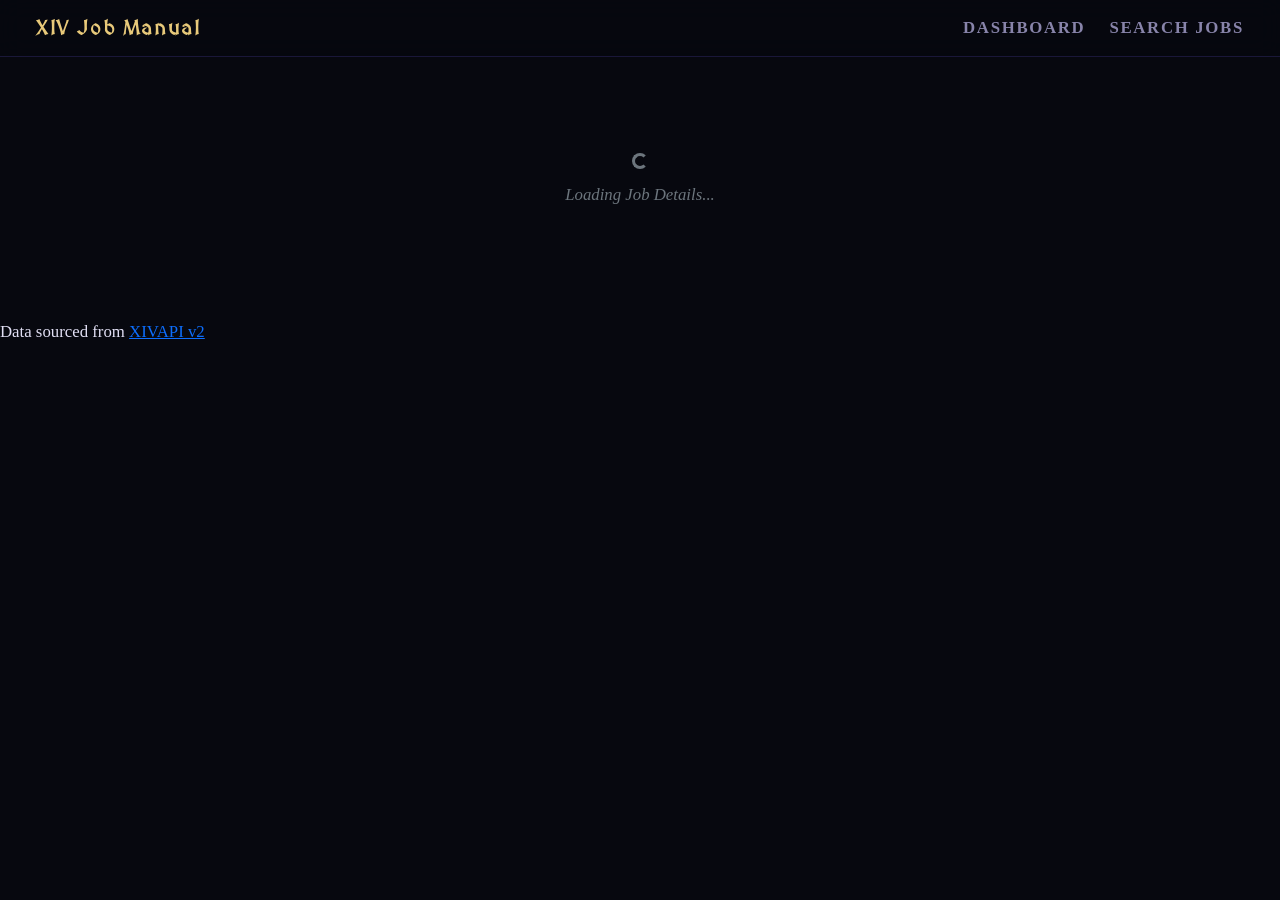
==== detail.html @ 85168349 "Rename details.html to detail.html" ====
<!DOCTYPE html>
<html lang="en">
<head>
    <meta charset="UTF-8">
    <meta name="viewport" content="width=device-width, initial-scale=1.0"/>
    <title>Job Details - XIV Job Manual</title>
    <link href = "https://cdn.jsdelivr.net/npm/bootstrap@5.3.3/dist/css/bootstrap.min.css" rel="stylesheet" integrity="sha384-sRIl4kxILFvY47J16cr9ZwB07vP4J8+LH7qKQnuqkuIAvNWLzeN8tE5YBujZqJLB" crossorigin="anonymous">
    <link href="https://fonts.googleapis.com/css2?family=MedievalSharp&family=IM+Fell+English:ital@0;1&display=swap" rel="stylesheet"/>
    <link rel="stylesheet" href="style.css"/>
</head>
<body>

    <canvas id="stars"></canvas>
    <nav class="navbar navbar-expand-lg sticky-top px-4 site-nav">
        <div class="container-fluid">
            <a class="navbar-brand fw-semibold site-brand" href="index.html">XIV Job Manual </a>
            <div class="d-flex gap-4">
                <a href = "index.html" class="nav-link text-uppercase fw-semibold muted-link">Dashboard</a>
                <a href = "search.html" class="nav-link text-uppercase fw-semibold muted-link">Search Jobs</a>
            </div>
        </div>
    </nav>

    <main class="container py-5" id="detail-root">
        <div class="text-center py-5 text-secondary">
            <div class="spinner-border spinner-border-sm mb-2" role="status"></div>
            <p class="fst-italic">Loading Job Details...</p>
        </div>
    </main>

    <footer class="site-footer">
        <p>Data sourced from <a href="https://v2.xivapi.com" target="_blank">XIVAPI v2</a></p>
    </footer>

    <script src="https://cdn.jsdelivr.net/npm/bootstrap@5.3.3/dist/js/bootstrap.bundle.min.js" integrity="sha384-FKyoEForCGlyvwx9Hj09JcYn3nv7wiPVlz7YYwJrWVcXK/BmnVDxM+D2scQbITxI" crossorigin="anonymous"></script>
    <script src="api.js"></script>
    <script src="details.js"></script>

</body>
</html>
---- style.css ----
:root {
  --accent:       #8b6fff;
  --accent2:      #c084fc;
  --accent3:      #38bdf8;
  --gold:         #e8c97a;
 
  --tank-color:   #38bdf8;
  --healer-color: #4ade80;
  --dps-color:    #f87171;
  --class-color:  #c084fc;
 
  --font-display: 'MedievalSharp', serif;
  --font-body:    'IM Fell English', serif;
}

body {
  background-color: #07080f;
  color: #e2e0f5;
  font-family: var(--font-body);
  font-size: 1.05rem;
}

#stars {
  position: fixed;
  inset: 0;
  z-index: 0;
  pointer-events: none;
  opacity: 0.6;
}

.site-nav {
  background: rgba(7, 8, 15, 0.85);
  backdrop-filter: blur(12px);
  border-bottom: 1px solid rgba(120,100,255,0.18);
  z-index: 100;
}
 
.site-brand {
  font-family: var(--font-display);
  color: var(--gold) !important;
  letter-spacing: 0.08em;
}
 
.active-link  { color: var(--accent2) !important; letter-spacing: 0.1em; }
.muted-link   { color: #8884aa !important; letter-spacing: 0.1em; }
.muted-link:hover { color: var(--accent2) !important; }

.hero-section {
  position: relative;
  z-index: 1;
  overflow: hidden;
}

.hero-glow {
  position: absolute;
  top: -80px; left: 50%;
  transform: translateX(-50%);
  width: 700px; height: 400px;
  background: radial-gradient(ellipse, rgba(139,111,255,0.18) 0%, transparent 70%);
  pointer-events: none;
}
 
.gradient-title {
  font-family: var(--font-display);
  background: linear-gradient(135deg, #f5dfa0 0%, var(--accent2) 60%, var(--accent3) 100%);
  -webkit-background-clip: text;
  -webkit-text-fill-color: transparent;
  background-clip: text;
}
 
.btn-glow {
  font-family: var(--font-display);
  font-size: 0.78rem;
  letter-spacing: 0.12em;
  text-transform: uppercase;
  background: linear-gradient(135deg, var(--accent), var(--accent2));
  color: #fff;
  border: none;
  box-shadow: 0 0 24px rgba(139,111,255,0.3);
  transition: transform 0.2s, box-shadow 0.2s;
}
.btn-glow:hover {
  transform: translateY(-2px);
  box-shadow: 0 0 36px rgba(139,111,255,0.5);
  color: #fff;
  
.stats-section  { background: #11132a; border-color: rgba(120,100,255,0.18) !important; position: relative; z-index: 1; }
.accent-text    { color: var(--accent2); }
.gold-text      { color: var(--gold); font-family: var(--font-display); }
.letter-wide    { letter-spacing: 0.12em; }

.badge-tank   { color: var(--tank-color);   border-color: var(--tank-color)   !important; background: rgba(56,189,248,0.07);  font-family: var(--font-display); font-size: 0.65rem; letter-spacing: 0.15em; }
.badge-healer { color: var(--healer-color); border-color: var(--healer-color) !important; background: rgba(74,222,128,0.07);  font-family: var(--font-display); font-size: 0.65rem; letter-spacing: 0.15em; }
.badge-dps    { color: var(--dps-color);    border-color: var(--dps-color)    !important; background: rgba(248,113,113,0.07); font-family: var(--font-display); font-size: 0.65rem; letter-spacing: 0.15em; }
.badge-class  { color: var(--class-color);  border-color: var(--class-color)  !important; background: rgba(192,132,252,0.07); font-family: var(--font-display); font-size: 0.65rem; letter-spacing: 0.15em; }

.surface-card {
  background: #11132a !important;
  border-color: rgba(120,100,255,0.18) !important;
}
 
.job-card {
  background: #11132a;
  border: 1px solid rgba(120,100,255,0.18);
  border-radius: 12px;
  padding: 1.25rem 1rem;
  text-align: center;
  text-decoration: none;
  color: #e2e0f5;
  display: block;
  transition: transform 0.22s, border-color 0.22s, box-shadow 0.22s;
}
.job-card:hover {
  transform: translateY(-4px);
  border-color: rgba(160,130,255,0.45);
  box-shadow: 0 0 24px rgba(139,111,255,0.3);
  color: #e2e0f5;
}
 
.job-card-icon {
  width: 56px; height: 56px;
  object-fit: contain;
  margin-bottom: 0.75rem;
  filter: drop-shadow(0 0 8px rgba(139,111,255,0.4));
}
 
.job-card-icon-placeholder {
  width: 56px; height: 56px;
  margin: 0 auto 0.75rem;
  background: #181a38;
  border-radius: 50%;
  display: flex; align-items: center; justify-content: center;
  font-size: 1.4rem;
}
 
.job-card-abbr {
  font-family: var(--font-display);
  font-size: 0.65rem;
  letter-spacing: 0.18em;
  color: var(--accent2);
  text-transform: uppercase;
  margin-bottom: 0.2rem;
}
 
.job-card-name {
  font-family: var(--font-display);
  font-size: 0.95rem;
  font-weight: 600;
  margin-bottom: 0.3rem;
}

.page-header-section {
  background: linear-gradient(180deg, rgba(139,111,255,0.07) 0%, transparent 100%);
  position: relative; z-index: 1;
}
 
.form-control:focus {
  box-shadow: 0 0 0 3px rgba(139,111,255,0.2) !important;
  border-color: var(--accent) !important;
}
 
.filter-pill {
  font-family: var(--font-display);
  font-size: 0.68rem;
  letter-spacing: 0.1em;
  text-transform: uppercase;
  color: #8884aa;
  border: 1px solid rgba(120,100,255,0.18);
  background: transparent;
}
.filter-pill:hover { border-color: var(--accent); color: var(--accent); }
.filter-pill.active { background: var(--accent); color: #fff; border-color: var(--accent); }

.back-link {
  font-family: var(--font-display);
  font-size: 0.72rem;
  letter-spacing: 0.1em;
  text-transform: uppercase;
  color: #8884aa;
  text-decoration: none;
}
.back-link:hover { color: var(--accent2); }
 
.detail-icon-wrap {
  width: 100px; height: 100px;
  background: #0d0e1e;
  border-radius: 50%;
  border: 2px solid rgba(160,130,255,0.45);
  display: flex; align-items: center; justify-content: center;
  box-shadow: 0 0 24px rgba(139,111,255,0.3);
  flex-shrink: 0;
}
 
.detail-icon {
  width: 72px; height: 72px;
  object-fit: contain;
  filter: drop-shadow(0 0 10px rgba(139,111,255,0.5));
}
 
.section-heading {
  font-family: var(--font-display);
  font-size: 0.72rem;
  letter-spacing: 0.18em;
  text-transform: uppercase;
  color: var(--accent);
  border-bottom: 1px solid rgba(120,100,255,0.18);
  padding-bottom: 0.5rem;
  margin-bottom: 1rem;
}

.accent-link { color: var(--accent2); text-decoration: none; }
.accent-link:hover { text-decoration: underline; }

nav, header, section, main, footer { position: relative; z-index: 1; }

.border-top, .border-bottom, .border-end {
  border-color: rgba(120,100,255,0.18) !important;
}
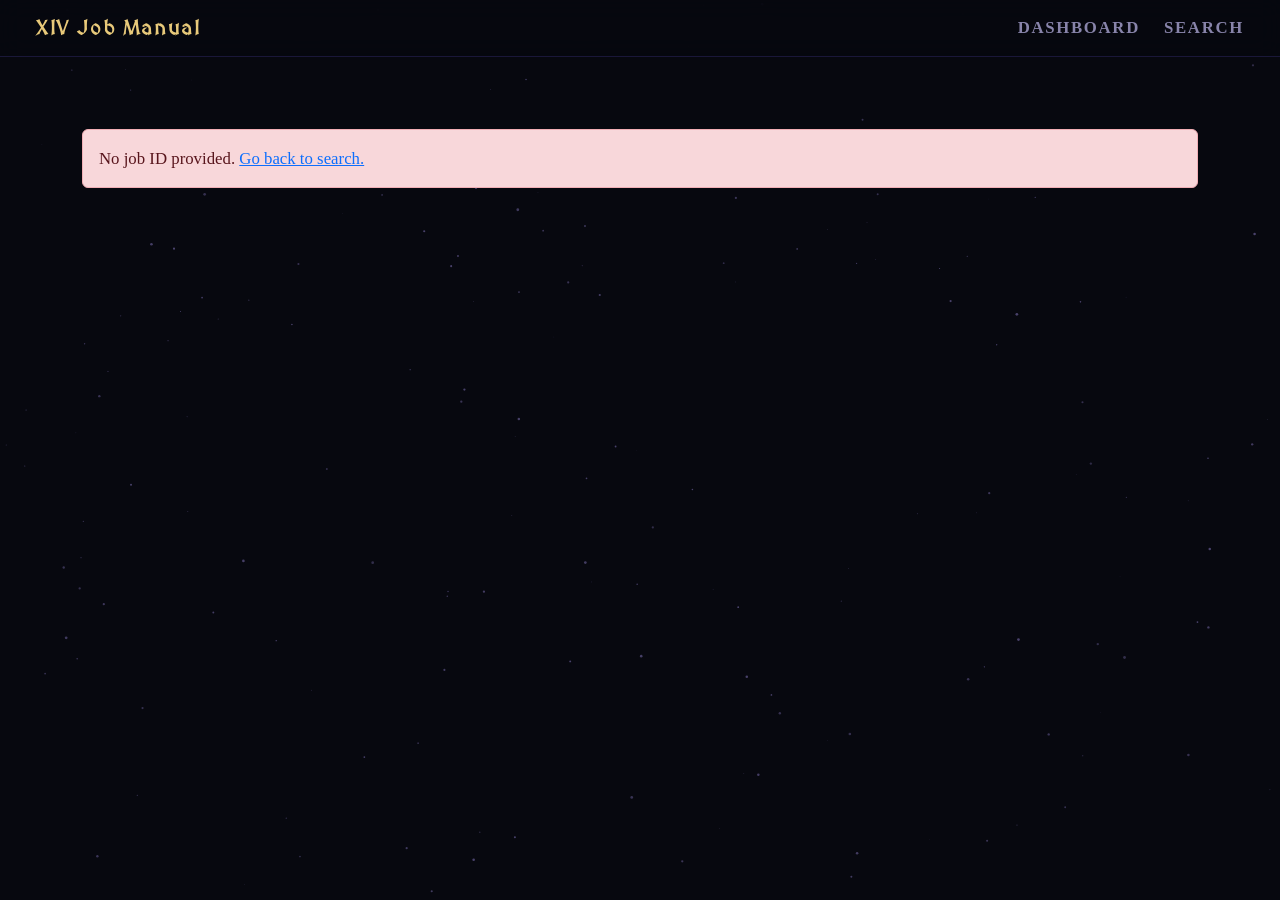
==== commit 571d630d: "Refactor detail.html for consistency and updates" ====
--- a/detail.html
+++ b/detail.html
@@ -1,40 +1,37 @@
 <!DOCTYPE html>
 <html lang="en">
 <head>
-    <meta charset="UTF-8">
-    <meta name="viewport" content="width=device-width, initial-scale=1.0"/>
-    <title>Job Details - XIV Job Manual</title>
-    <link href = "https://cdn.jsdelivr.net/npm/bootstrap@5.3.3/dist/css/bootstrap.min.css" rel="stylesheet" integrity="sha384-sRIl4kxILFvY47J16cr9ZwB07vP4J8+LH7qKQnuqkuIAvNWLzeN8tE5YBujZqJLB" crossorigin="anonymous">
-    <link href="https://fonts.googleapis.com/css2?family=MedievalSharp&family=IM+Fell+English:ital@0;1&display=swap" rel="stylesheet"/>
-    <link rel="stylesheet" href="style.css"/>
+  <meta charset="UTF-8" />
+  <meta name="viewport" content="width=device-width, initial-scale=1.0"/>
+  <title>Job Detail — XIV Job Manual</title>
+  <link href="https://cdn.jsdelivr.net/npm/bootstrap@5.3.3/dist/css/bootstrap.min.css" rel="stylesheet"/>
+  <link href="https://fonts.googleapis.com/css2?family=MedievalSharp&family=IM+Fell+English:ital@0;1&display=swap" rel="stylesheet"/>
+  <link rel="stylesheet" href="style.css"/>
 </head>
 <body>
-
-    <canvas id="stars"></canvas>
-    <nav class="navbar navbar-expand-lg sticky-top px-4 site-nav">
-        <div class="container-fluid">
-            <a class="navbar-brand fw-semibold site-brand" href="index.html">XIV Job Manual </a>
-            <div class="d-flex gap-4">
-                <a href = "index.html" class="nav-link text-uppercase fw-semibold muted-link">Dashboard</a>
-                <a href = "search.html" class="nav-link text-uppercase fw-semibold muted-link">Search Jobs</a>
-            </div>
-        </div>
-    </nav>
-
-    <main class="container py-5" id="detail-root">
-        <div class="text-center py-5 text-secondary">
-            <div class="spinner-border spinner-border-sm mb-2" role="status"></div>
-            <p class="fst-italic">Loading Job Details...</p>
-        </div>
-    </main>
-
-    <footer class="site-footer">
-        <p>Data sourced from <a href="https://v2.xivapi.com" target="_blank">XIVAPI v2</a></p>
-    </footer>
-
-    <script src="https://cdn.jsdelivr.net/npm/bootstrap@5.3.3/dist/js/bootstrap.bundle.min.js" integrity="sha384-FKyoEForCGlyvwx9Hj09JcYn3nv7wiPVlz7YYwJrWVcXK/BmnVDxM+D2scQbITxI" crossorigin="anonymous"></script>
-    <script src="api.js"></script>
-    <script src="details.js"></script>
-
+ 
+  <canvas id="stars"></canvas>
+ 
+  
+  <nav class="navbar navbar-expand-lg sticky-top px-4 site-nav">
+    <div class="container-fluid">
+      <a class="navbar-brand fw-semibold site-brand" href="index.html">XIV Job Manual</a>
+      <div class="d-flex gap-4">
+        <a href="index.html" class="nav-link text-uppercase small fw-semibold muted-link">Dashboard</a>
+        <a href="search.html" class="nav-link text-uppercase small fw-semibold muted-link">Search</a>
+      </div>
+    </div>
+  </nav>
+ 
+  <main class="container py-5" id="detail-root">
+    <div class="text-center py-5 text-secondary">
+      <div class="spinner-border spinner-border-sm mb-2" role="status"></div>
+      <p class="fst-italic">Loading job details…</p>
+    </div>
+  </main>
+ 
+  <script src="https://cdn.jsdelivr.net/npm/bootstrap@5.3.3/dist/js/bootstrap.bundle.min.js"></script>
+  <script src="api.js"></script>
+  <script src="detail.js"></script>
 </body>
 </html>
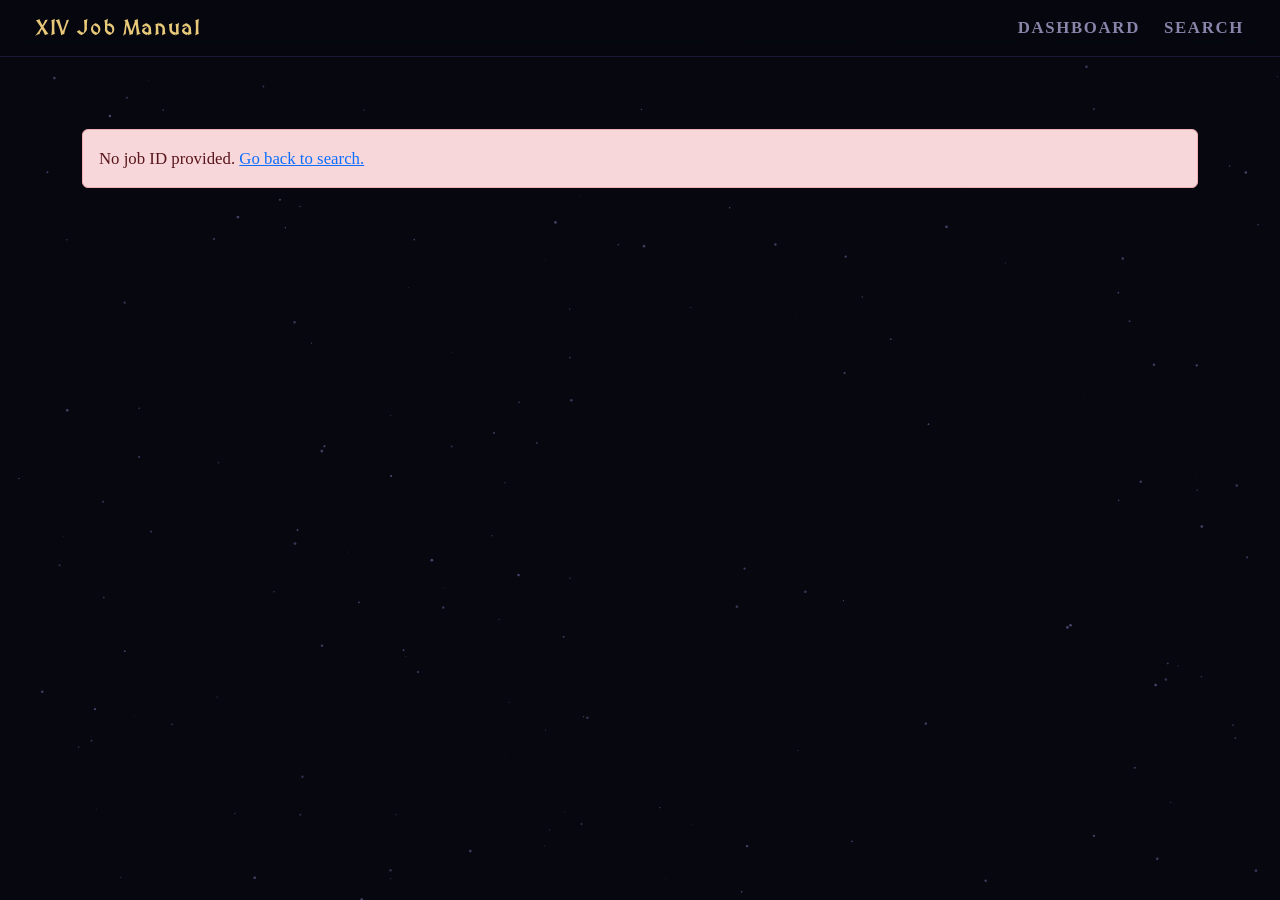
==== commit 9ca624fc: "Clean up blank lines in detail.html Removed unnecessary blank lines for cleaner HTML structure." ====
--- a/detail.html
+++ b/detail.html
@@ -9,9 +9,9 @@
   <link rel="stylesheet" href="style.css"/>
 </head>
 <body>
- 
+
   <canvas id="stars"></canvas>
- 
+
   
   <nav class="navbar navbar-expand-lg sticky-top px-4 site-nav">
     <div class="container-fluid">
@@ -22,14 +22,14 @@
       </div>
     </div>
   </nav>
- 
+
   <main class="container py-5" id="detail-root">
     <div class="text-center py-5 text-secondary">
       <div class="spinner-border spinner-border-sm mb-2" role="status"></div>
       <p class="fst-italic">Loading job details…</p>
     </div>
   </main>
- 
+
   <script src="https://cdn.jsdelivr.net/npm/bootstrap@5.3.3/dist/js/bootstrap.bundle.min.js"></script>
   <script src="api.js"></script>
   <script src="detail.js"></script>
--- a/style.css
+++ b/style.css
@@ -3,12 +3,12 @@
   --accent2:      #c084fc;
   --accent3:      #38bdf8;
   --gold:         #e8c97a;
- 
+
   --tank-color:   #38bdf8;
   --healer-color: #4ade80;
   --dps-color:    #f87171;
   --class-color:  #c084fc;
- 
+
   --font-display: 'MedievalSharp', serif;
   --font-body:    'IM Fell English', serif;
 }
@@ -34,13 +34,13 @@
   border-bottom: 1px solid rgba(120,100,255,0.18);
   z-index: 100;
 }
- 
+
 .site-brand {
   font-family: var(--font-display);
   color: var(--gold) !important;
   letter-spacing: 0.08em;
 }
- 
+
 .active-link  { color: var(--accent2) !important; letter-spacing: 0.1em; }
 .muted-link   { color: #8884aa !important; letter-spacing: 0.1em; }
 .muted-link:hover { color: var(--accent2) !important; }
@@ -59,7 +59,7 @@
   background: radial-gradient(ellipse, rgba(139,111,255,0.18) 0%, transparent 70%);
   pointer-events: none;
 }
- 
+
 .gradient-title {
   font-family: var(--font-display);
   background: linear-gradient(135deg, #f5dfa0 0%, var(--accent2) 60%, var(--accent3) 100%);
@@ -67,7 +67,7 @@
   -webkit-text-fill-color: transparent;
   background-clip: text;
 }
- 
+
 .btn-glow {
   font-family: var(--font-display);
   font-size: 0.78rem;
@@ -83,7 +83,8 @@
   transform: translateY(-2px);
   box-shadow: 0 0 36px rgba(139,111,255,0.5);
   color: #fff;
-  
+}
+
 .stats-section  { background: #11132a; border-color: rgba(120,100,255,0.18) !important; position: relative; z-index: 1; }
 .accent-text    { color: var(--accent2); }
 .gold-text      { color: var(--gold); font-family: var(--font-display); }
@@ -98,7 +99,7 @@
   background: #11132a !important;
   border-color: rgba(120,100,255,0.18) !important;
 }
- 
+
 .job-card {
   background: #11132a;
   border: 1px solid rgba(120,100,255,0.18);
@@ -116,14 +117,14 @@
   box-shadow: 0 0 24px rgba(139,111,255,0.3);
   color: #e2e0f5;
 }
- 
+
 .job-card-icon {
   width: 56px; height: 56px;
   object-fit: contain;
   margin-bottom: 0.75rem;
   filter: drop-shadow(0 0 8px rgba(139,111,255,0.4));
 }
- 
+
 .job-card-icon-placeholder {
   width: 56px; height: 56px;
   margin: 0 auto 0.75rem;
@@ -132,7 +133,7 @@
   display: flex; align-items: center; justify-content: center;
   font-size: 1.4rem;
 }
- 
+
 .job-card-abbr {
   font-family: var(--font-display);
   font-size: 0.65rem;
@@ -141,7 +142,7 @@
   text-transform: uppercase;
   margin-bottom: 0.2rem;
 }
- 
+
 .job-card-name {
   font-family: var(--font-display);
   font-size: 0.95rem;
@@ -153,12 +154,12 @@
   background: linear-gradient(180deg, rgba(139,111,255,0.07) 0%, transparent 100%);
   position: relative; z-index: 1;
 }
- 
+
 .form-control:focus {
   box-shadow: 0 0 0 3px rgba(139,111,255,0.2) !important;
   border-color: var(--accent) !important;
 }
- 
+
 .filter-pill {
   font-family: var(--font-display);
   font-size: 0.68rem;
@@ -180,7 +181,7 @@
   text-decoration: none;
 }
 .back-link:hover { color: var(--accent2); }
- 
+
 .detail-icon-wrap {
   width: 100px; height: 100px;
   background: #0d0e1e;
@@ -190,13 +191,13 @@
   box-shadow: 0 0 24px rgba(139,111,255,0.3);
   flex-shrink: 0;
 }
- 
+
 .detail-icon {
   width: 72px; height: 72px;
   object-fit: contain;
   filter: drop-shadow(0 0 10px rgba(139,111,255,0.5));
 }
- 
+
 .section-heading {
   font-family: var(--font-display);
   font-size: 0.72rem;
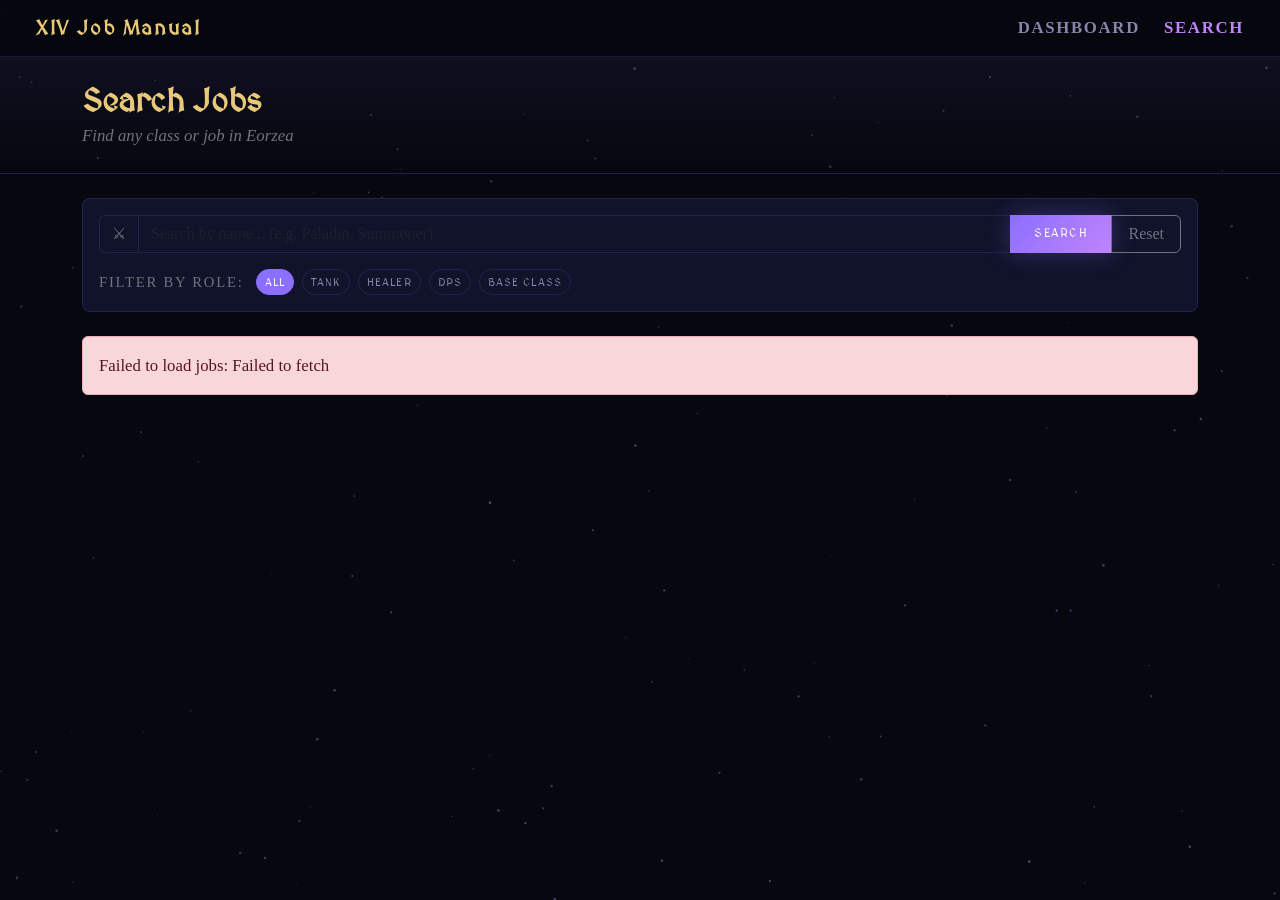
==== commit 6b3ec12e: "Change title and update scripts in detail.html" ====
--- a/detail.html
+++ b/detail.html
@@ -3,7 +3,7 @@
 <head>
   <meta charset="UTF-8" />
   <meta name="viewport" content="width=device-width, initial-scale=1.0"/>
-  <title>Job Detail — XIV Job Manual</title>
+  <title>Search Jobs — XIV Job Manual</title>
   <link href="https://cdn.jsdelivr.net/npm/bootstrap@5.3.3/dist/css/bootstrap.min.css" rel="stylesheet"/>
   <link href="https://fonts.googleapis.com/css2?family=MedievalSharp&family=IM+Fell+English:ital@0;1&display=swap" rel="stylesheet"/>
   <link rel="stylesheet" href="style.css"/>
@@ -18,20 +18,69 @@
       <a class="navbar-brand fw-semibold site-brand" href="index.html">XIV Job Manual</a>
       <div class="d-flex gap-4">
         <a href="index.html" class="nav-link text-uppercase small fw-semibold muted-link">Dashboard</a>
-        <a href="search.html" class="nav-link text-uppercase small fw-semibold muted-link">Search</a>
+        <a href="search.html" class="nav-link text-uppercase small fw-semibold active-link">Search</a>
       </div>
     </div>
   </nav>
 
-  <main class="container py-5" id="detail-root">
-    <div class="text-center py-5 text-secondary">
-      <div class="spinner-border spinner-border-sm mb-2" role="status"></div>
-      <p class="fst-italic">Loading job details…</p>
+  
+  <div class="py-4 border-bottom page-header-section">
+    <div class="container">
+      <h2 class="fw-bold mb-1 gold-text">Search Jobs</h2>
+      <p class="text-secondary fst-italic mb-0">Find any class or job in Eorzea</p>
     </div>
+  </div>
+
+  <main class="container py-4">
+
+    
+    <div class="card border rounded-3 p-3 mb-4 surface-card">
+
+      
+      <div class="input-group mb-3">
+        <span class="input-group-text surface-card border-secondary text-secondary">⚔</span>
+        <input
+          type="text"
+          id="search-input"
+          class="form-control surface-card text-light border-secondary"
+          placeholder="Search by name... (e.g. Paladin, Summoner)"
+
+        />
+        <button class="btn btn-glow px-4" onclick="doSearch()">Search</button>
+        <button class="btn btn-outline-secondary px-3" onclick="doReset()">Reset</button>
+      </div>
+
+      
+      <div class="d-flex align-items-center flex-wrap gap-2">
+        <span class="text-uppercase small text-secondary letter-wide me-1">Filter by role:</span>
+        <button class="btn btn-sm rounded-pill filter-pill active" data-role="all"    onclick="setRole(this,'all')">All</button>
+        <button class="btn btn-sm rounded-pill filter-pill"        data-role="tank"   onclick="setRole(this,'tank')">Tank</button>
+        <button class="btn btn-sm rounded-pill filter-pill"        data-role="healer" onclick="setRole(this,'healer')">Healer</button>
+        <button class="btn btn-sm rounded-pill filter-pill"        data-role="dps"    onclick="setRole(this,'dps')">DPS</button>
+        <button class="btn btn-sm rounded-pill filter-pill"        data-role="class"  onclick="setRole(this,'class')">Base Class</button>
+      </div>
+    </div>
+
+    <div id="error-msg" class="alert alert-danger d-none"></div>
+
+    
+    <p class="small fst-italic text-secondary mb-3" id="results-meta"></p>
+
+    
+    <div class="row g-3" id="results-grid">
+      <div class="col-12 text-center py-5 text-secondary">
+        <div class="spinner-border spinner-border-sm text-secondary mb-2" role="status"></div>
+        <p class="fst-italic">Loading jobs…</p>
+      </div>
+    </div>
+
+    
+    <div class="d-flex justify-content-center gap-2 mt-4" id="pagination-wrap"></div>
+
   </main>
 
   <script src="https://cdn.jsdelivr.net/npm/bootstrap@5.3.3/dist/js/bootstrap.bundle.min.js"></script>
-  <script src="api.js"></script>
-  <script src="detail.js"></script>
+  <script src="api.js?v=2"></script>
+  <script src="search.js"></script>
 </body>
 </html>
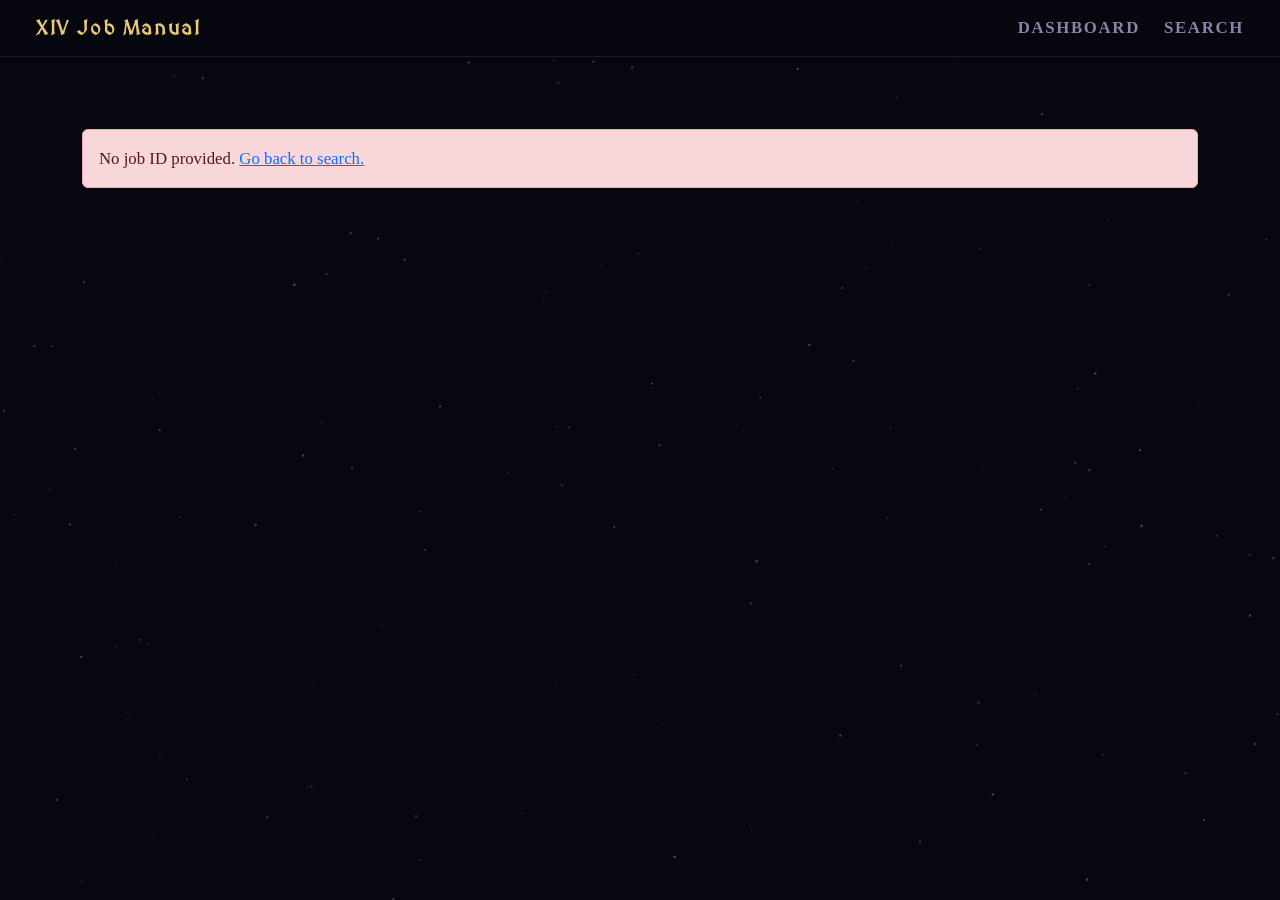
==== commit 49c1a59c: "Change title and update navigation for job details" ====
--- a/detail.html
+++ b/detail.html
@@ -3,7 +3,7 @@
 <head>
   <meta charset="UTF-8" />
   <meta name="viewport" content="width=device-width, initial-scale=1.0"/>
-  <title>Search Jobs — XIV Job Manual</title>
+  <title>Job Detail — XIV Job Manual</title>
   <link href="https://cdn.jsdelivr.net/npm/bootstrap@5.3.3/dist/css/bootstrap.min.css" rel="stylesheet"/>
   <link href="https://fonts.googleapis.com/css2?family=MedievalSharp&family=IM+Fell+English:ital@0;1&display=swap" rel="stylesheet"/>
   <link rel="stylesheet" href="style.css"/>
@@ -18,69 +18,20 @@
       <a class="navbar-brand fw-semibold site-brand" href="index.html">XIV Job Manual</a>
       <div class="d-flex gap-4">
         <a href="index.html" class="nav-link text-uppercase small fw-semibold muted-link">Dashboard</a>
-        <a href="search.html" class="nav-link text-uppercase small fw-semibold active-link">Search</a>
+        <a href="search.html" class="nav-link text-uppercase small fw-semibold muted-link">Search</a>
       </div>
     </div>
   </nav>
 
-  
-  <div class="py-4 border-bottom page-header-section">
-    <div class="container">
-      <h2 class="fw-bold mb-1 gold-text">Search Jobs</h2>
-      <p class="text-secondary fst-italic mb-0">Find any class or job in Eorzea</p>
+  <main class="container py-5" id="detail-root">
+    <div class="text-center py-5 text-secondary">
+      <div class="spinner-border spinner-border-sm mb-2" role="status"></div>
+      <p class="fst-italic">Loading job details…</p>
     </div>
-  </div>
-
-  <main class="container py-4">
-
-    
-    <div class="card border rounded-3 p-3 mb-4 surface-card">
-
-      
-      <div class="input-group mb-3">
-        <span class="input-group-text surface-card border-secondary text-secondary">⚔</span>
-        <input
-          type="text"
-          id="search-input"
-          class="form-control surface-card text-light border-secondary"
-          placeholder="Search by name... (e.g. Paladin, Summoner)"
-
-        />
-        <button class="btn btn-glow px-4" onclick="doSearch()">Search</button>
-        <button class="btn btn-outline-secondary px-3" onclick="doReset()">Reset</button>
-      </div>
-
-      
-      <div class="d-flex align-items-center flex-wrap gap-2">
-        <span class="text-uppercase small text-secondary letter-wide me-1">Filter by role:</span>
-        <button class="btn btn-sm rounded-pill filter-pill active" data-role="all"    onclick="setRole(this,'all')">All</button>
-        <button class="btn btn-sm rounded-pill filter-pill"        data-role="tank"   onclick="setRole(this,'tank')">Tank</button>
-        <button class="btn btn-sm rounded-pill filter-pill"        data-role="healer" onclick="setRole(this,'healer')">Healer</button>
-        <button class="btn btn-sm rounded-pill filter-pill"        data-role="dps"    onclick="setRole(this,'dps')">DPS</button>
-        <button class="btn btn-sm rounded-pill filter-pill"        data-role="class"  onclick="setRole(this,'class')">Base Class</button>
-      </div>
-    </div>
-
-    <div id="error-msg" class="alert alert-danger d-none"></div>
-
-    
-    <p class="small fst-italic text-secondary mb-3" id="results-meta"></p>
-
-    
-    <div class="row g-3" id="results-grid">
-      <div class="col-12 text-center py-5 text-secondary">
-        <div class="spinner-border spinner-border-sm text-secondary mb-2" role="status"></div>
-        <p class="fst-italic">Loading jobs…</p>
-      </div>
-    </div>
-
-    
-    <div class="d-flex justify-content-center gap-2 mt-4" id="pagination-wrap"></div>
-
   </main>
 
   <script src="https://cdn.jsdelivr.net/npm/bootstrap@5.3.3/dist/js/bootstrap.bundle.min.js"></script>
   <script src="api.js?v=2"></script>
-  <script src="search.js"></script>
+  <script src="detail.js"></script>
 </body>
 </html>
